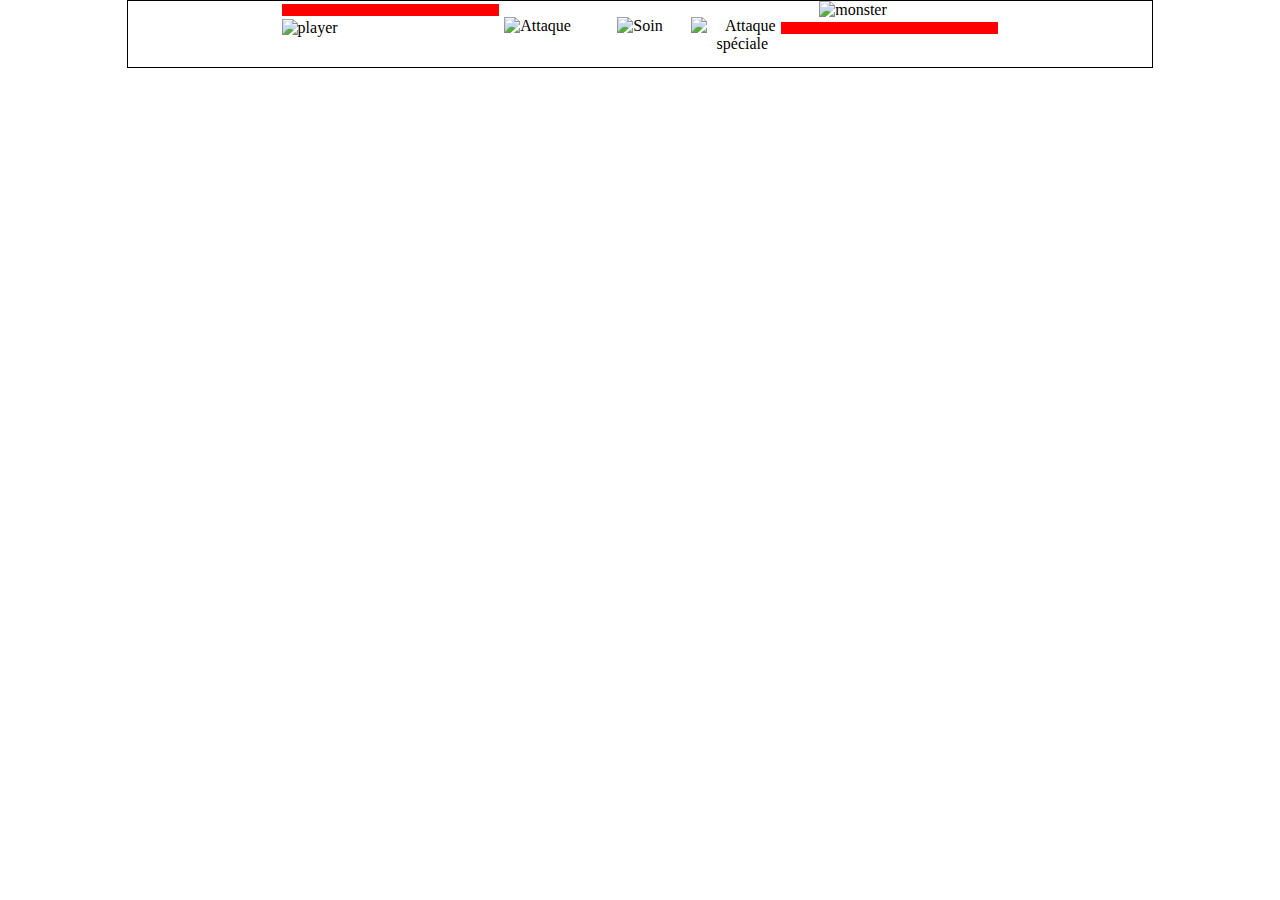
==== index.html @ e5624822 "ajout" ====
<!DOCTYPE html>
<html>
  <head>
    <meta charset="utf-8">
    <title></title>
    <link href="styles/style.css" type="text/css" rel="stylesheet" />
  </head>
  <body>
    <main id="container">
    <div id="game">
      <div id="gameView">
        <div class="character">
          <div id="healMonster" class="bigDiv">
            <div id="pvMonster"></div>
          </div>
        <img src="images/6_Ogre_ready.png" width="25%" alt="monster" id="monsterImg"/>
        </div>
        <div class="character">
        <img src="images/3_Anduin_injured.png" width="25%" alt="player" id="playerImg"/>
          <div id="healPlayer" class="bigDiv">
            <div id="pvPlayer"></div>
          </div>
        </div>
      </div>

      <div id="sorts">
        <div id="attaque" class="button">
          <image src="images/sorts/att.png" alt="Attaque"/>
        </div>
        <div id="heal" class="button">
          <image src="images/sorts/heal.png" alt="Soin"/>
        </div>
          <div id="special" class="button">
          <image src="images/sorts/as.png" alt="Attaque spéciale"/>
          </div>
        </div>
    </div>
    </main>
    <script src="scripts/app.js"></script>
  </body>
</html>
---- styles/style.css ----
body {
  margin: 0;
  padding: 0;
}

#game {
  border: solid black 1px;
  height: 50%;
  width: 80%;
  margin: auto;
  background-image: url("../images/background.png");
  background-size: cover;
}
#game .character {
  display: flex;
  flex-direction: row;
  align-items: center;
  justify-content: space-between;
  width: 70%;
  margin: auto;
  min-height: 40%;
}
#game .bigDiv {
  width: 30%;
  height: 10px;
  border: solid red 1px;
}
#game .bigDiv div {
  background-color: red;
  height: 11px;
}
#game .bigDiv div #pvMonster {
  width: 100%;
}
#game .bigDiv div #pvPlayer {
  width: 100%;
}

#sorts {
  display: flex;
  justify-content: space-between;
  margin: auto;
  width: 30%;
  margin-top: -20px;
}
#sorts div {
  height: 50px;
  width: 150px;
  text-align: center;
}
#sorts div img {
  width: 80%;
}

@keyframes masuperanimation {
    0% {
        transform: translateX(0px);
    }

    50% {
        transform: translateX(-200px) rotate(-30Deg);
    }

    100% {
        transform: translateX(30px);
    }
}

#monsterImg:hover
{
    animation: masuperanimation 2s; /* On utilise "ma super animation" définie plus tôt */
}


/*# sourceMappingURL=style.css.map */
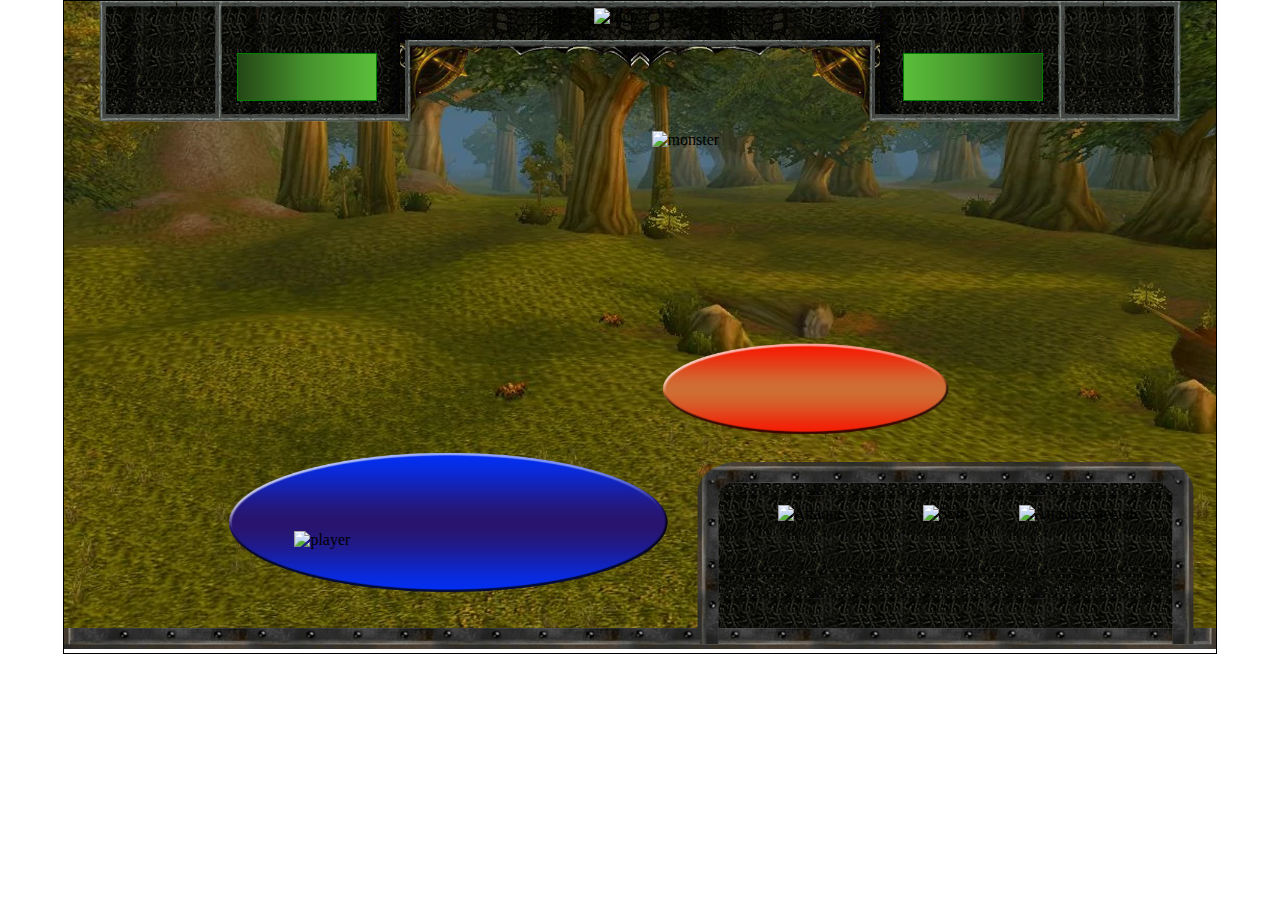
==== commit 97edcd35: "push responsive" ====
--- a/index.html
+++ b/index.html
@@ -8,18 +8,18 @@
   <body>
     <main id="container">
     <div id="game">
-      <div id="gameView">
-        <div class="character">
-          <div id="healMonster" class="bigDiv">
-            <div id="pvMonster"></div>
-          </div>
-        <img src="images/6_Ogre_ready.png" width="25%" alt="monster" id="monsterImg"/>
+      <img src="images/background/background1.jpg" alt="carte" id="carte"/>
+      <img src="images/logo/logo1.png" alt ="logo" id="logo1" width="2%"/>
+      <div class="character">
+        <div id="healMonster" class="bigDiv">
+          <div id="pvMonster"></div>
         </div>
-        <div class="character">
-        <img src="images/3_Anduin_injured.png" width="25%" alt="player" id="playerImg"/>
-          <div id="healPlayer" class="bigDiv">
-            <div id="pvPlayer"></div>
-          </div>
+        <img src="images/animation_character/6_Ogre_ready.gif" width="25%" alt="monster" id="monster"/>
+      </div>
+      <div class="character">
+        <img src="images/animation_character/1_Anduin_ready.gif" width="25%" alt="player" id="player"/>
+        <div id="healPlayer" class="bigDiv">
+          <div id="pvPlayer"></div>
         </div>
       </div>
 
@@ -30,10 +30,10 @@
         <div id="heal" class="button">
           <image src="images/sorts/heal.png" alt="Soin"/>
         </div>
-          <div id="special" class="button">
+        <div id="special" class="button">
           <image src="images/sorts/as.png" alt="Attaque spéciale"/>
-          </div>
         </div>
+      </div>
     </div>
     </main>
     <script src="scripts/app.js"></script>
--- a/styles/style.css
+++ b/styles/style.css
@@ -6,42 +6,69 @@
 #game {
   border: solid black 1px;
   height: 50%;
-  width: 80%;
+  width: 90%;
   margin: auto;
   background-image: url("../images/background.png");
   background-size: cover;
+  position: relative;
 }
 #game .character {
-  display: flex;
-  flex-direction: row;
-  align-items: center;
-  justify-content: space-between;
   width: 70%;
   margin: auto;
   min-height: 40%;
 }
+#game #healMonster {
+  top: 8%;
+  right: 15%;
+}
+#game #healPlayer {
+  top: 8%;
+  left: 15%;
+}
+#game #logo1 {
+  position: absolute;
+  top: 1%;
+  left: 46%;
+  width: 8%;
+}
 #game .bigDiv {
-  width: 30%;
-  height: 10px;
-  border: solid red 1px;
+  width: 12%;
+  height: 7%;
+  border: solid green 1px;
+  position: absolute;
+}
+#game .bigDiv #pvMonster {
+  background-image: linear-gradient(to left, #244716, #46932d, #5abf3a);
+}
+#game .bigDiv #pvPlayer {
+  background-image: linear-gradient(to right, #244716, #46932d, #5abf3a);
 }
 #game .bigDiv div {
-  background-color: red;
-  height: 11px;
-}
-#game .bigDiv div #pvMonster {
+  height: 100%;
   width: 100%;
 }
-#game .bigDiv div #pvPlayer {
+#game #carte {
   width: 100%;
+}
+#game #monster {
+  position: absolute;
+  right: 24%;
+  top: 20%;
+}
+#game #player {
+  position: absolute;
+  left: 20%;
+  bottom: 16%;
 }
 
 #sorts {
   display: flex;
-  justify-content: space-between;
   margin: auto;
-  width: 30%;
+  width: 35%;
   margin-top: -20px;
+  position: absolute;
+  bottom: 15%;
+  right: 6%;
 }
 #sorts div {
   height: 50px;
@@ -52,24 +79,4 @@
   width: 80%;
 }
 
-@keyframes masuperanimation {
-    0% {
-        transform: translateX(0px);
-    }
-
-    50% {
-        transform: translateX(-200px) rotate(-30Deg);
-    }
-
-    100% {
-        transform: translateX(30px);
-    }
-}
-
-#monsterImg:hover
-{
-    animation: masuperanimation 2s; /* On utilise "ma super animation" définie plus tôt */
-}
-
-
 /*# sourceMappingURL=style.css.map */
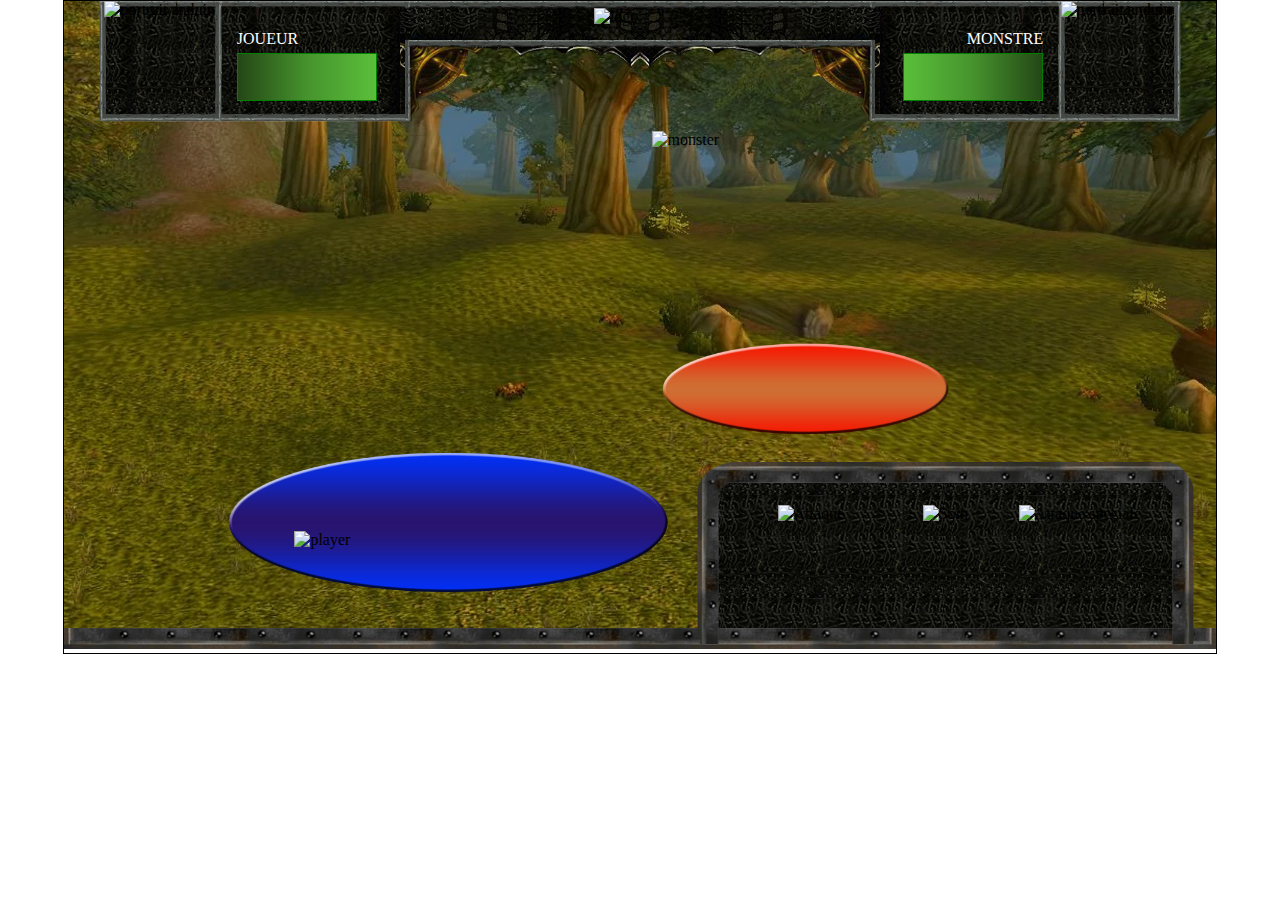
==== commit 41f221db: "test" ====
--- a/index.html
+++ b/index.html
@@ -9,15 +9,19 @@
     <main id="container">
     <div id="game">
       <img src="images/background/background1.jpg" alt="carte" id="carte"/>
-      <img src="images/logo/logo1.png" alt ="logo" id="logo1" width="2%"/>
+      <img src="images/logo/logo1.png" alt ="logo" id="logo1"/>
+      <p id="namePlayer" class="name">JOUEUR</p>
+      <p id="nameMonster" class="name">MONSTRE</p>
+      <img src="images/barre_haut/portrait_anduin.png" alt="portrait anduin" id="portrait_player" class="portrait" />
+      <img src="images/barre_haut/portrait_ogre.png" alt="portrait anduin" id="portrait_monster" class="portrait"/>
       <div class="character">
         <div id="healMonster" class="bigDiv">
           <div id="pvMonster"></div>
         </div>
-        <img src="images/animation_character/6_Ogre_ready.gif" width="25%" alt="monster" id="monster"/>
+        <img src="images/animation_character/Ogre_ready.gif" width="25%" alt="monster" id="monster"/>
       </div>
       <div class="character">
-        <img src="images/animation_character/1_Anduin_ready.gif" width="25%" alt="player" id="player"/>
+        <img src="images/animation_character/Anduin_ready.gif" width="25%" alt="player" id="player"/>
         <div id="healPlayer" class="bigDiv">
           <div id="pvPlayer"></div>
         </div>
--- a/styles/style.css
+++ b/styles/style.css
@@ -1,3 +1,7 @@
+@font-face {
+  font-family: "BebasNeueRegular";
+  src: url("font/bebas_neue/BebasNeue-Regular.otf");
+}
 body {
   margin: 0;
   padding: 0;
@@ -11,6 +15,18 @@
   background-image: url("../images/background.png");
   background-size: cover;
   position: relative;
+}
+#game .name {
+  font-family: "BebasNeueRegular";
+  color: white;
+  position: absolute;
+  top: 2%;
+}
+#game #nameMonster {
+  right: 15%;
+}
+#game #namePlayer {
+  left: 15%;
 }
 #game .character {
   width: 70%;
@@ -30,6 +46,17 @@
   top: 1%;
   left: 46%;
   width: 8%;
+}
+#game .portrait {
+  position: absolute;
+  top: 0%;
+  width: 10%;
+}
+#game #portrait_player {
+  left: 3.5%;
+}
+#game #portrait_monster {
+  right: 3.5%;
 }
 #game .bigDiv {
   width: 12%;
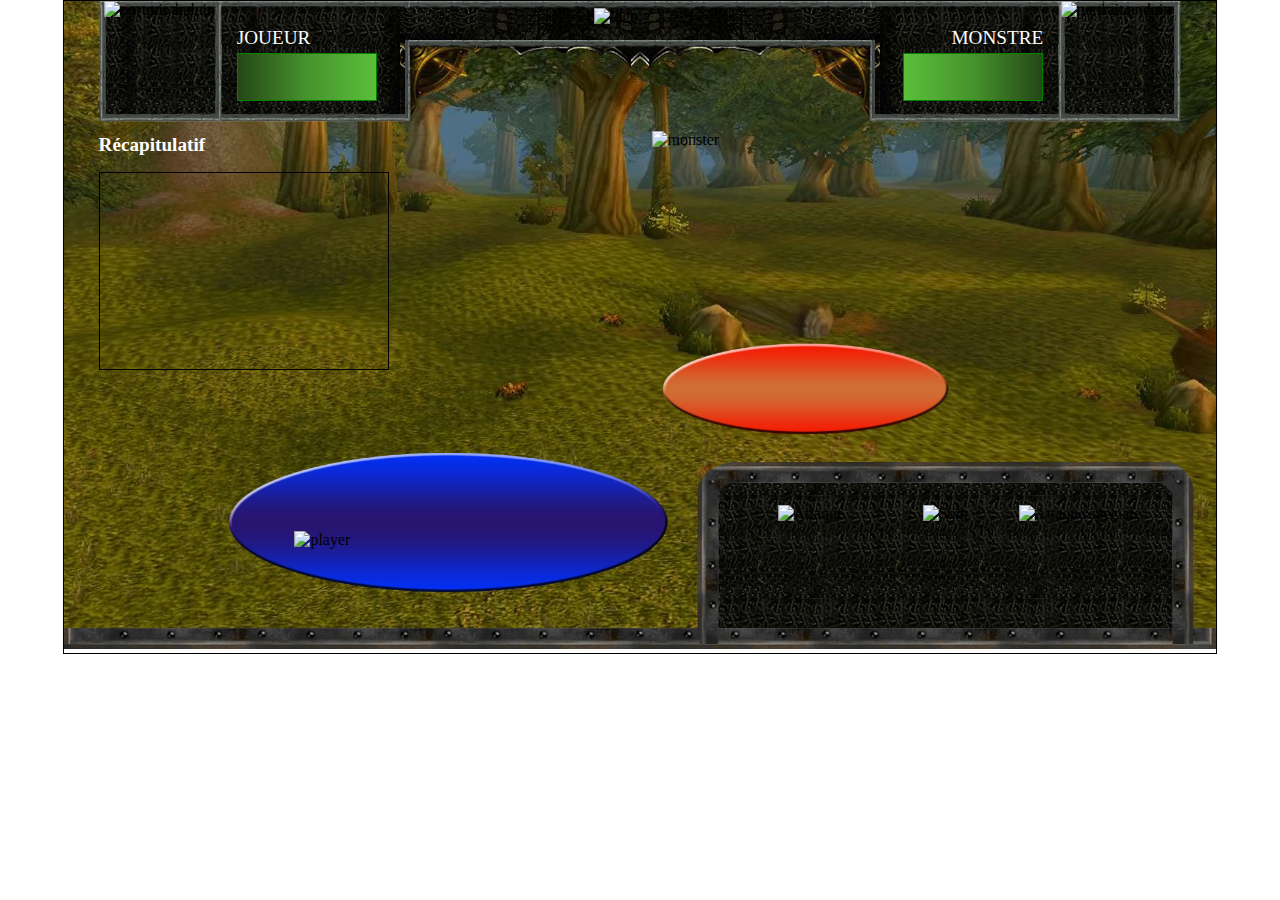
==== commit e15bb9f4: "master" ====
--- a/index.html
+++ b/index.html
@@ -14,6 +14,13 @@
       <p id="nameMonster" class="name">MONSTRE</p>
       <img src="images/barre_haut/portrait_anduin.png" alt="portrait anduin" id="portrait_player" class="portrait" />
       <img src="images/barre_haut/portrait_ogre.png" alt="portrait anduin" id="portrait_monster" class="portrait"/>
+
+      <div id="textContainer">
+        <h2>Récapitulatif</h2>
+        <div id="textWrite">
+        </div>
+      </div>
+
       <div class="character">
         <div id="healMonster" class="bigDiv">
           <div id="pvMonster"></div>
--- a/styles/style.css
+++ b/styles/style.css
@@ -1,6 +1,7 @@
 @font-face {
   font-family: "BebasNeueRegular";
-  src: url("font/bebas_neue/BebasNeue-Regular.otf");
+  src: url("../font/bebas_neue/BebasNeue-Regular.otf") format("otf");
+  src: url("../font/bebas_neue/BebasNeue-Regular.ttf") format("ttf");
 }
 body {
   margin: 0;
@@ -16,11 +17,27 @@
   background-size: cover;
   position: relative;
 }
+#game #textContainer {
+  position: absolute;
+  left: 3%;
+  top: 18%;
+  color: white;
+  font-size: 0.8rem;
+  width: 25%;
+  height: 30%;
+}
+#game #textContainer div {
+  overflow-x: scroll;
+  width: 100%;
+  height: 100%;
+  border: solid black  1px;
+}
 #game .name {
-  font-family: "BebasNeueRegular";
+  font-family: "Bebas Neue";
   color: white;
   position: absolute;
-  top: 2%;
+  top: 1%;
+  font-size: 1.2rem;
 }
 #game #nameMonster {
   right: 15%;
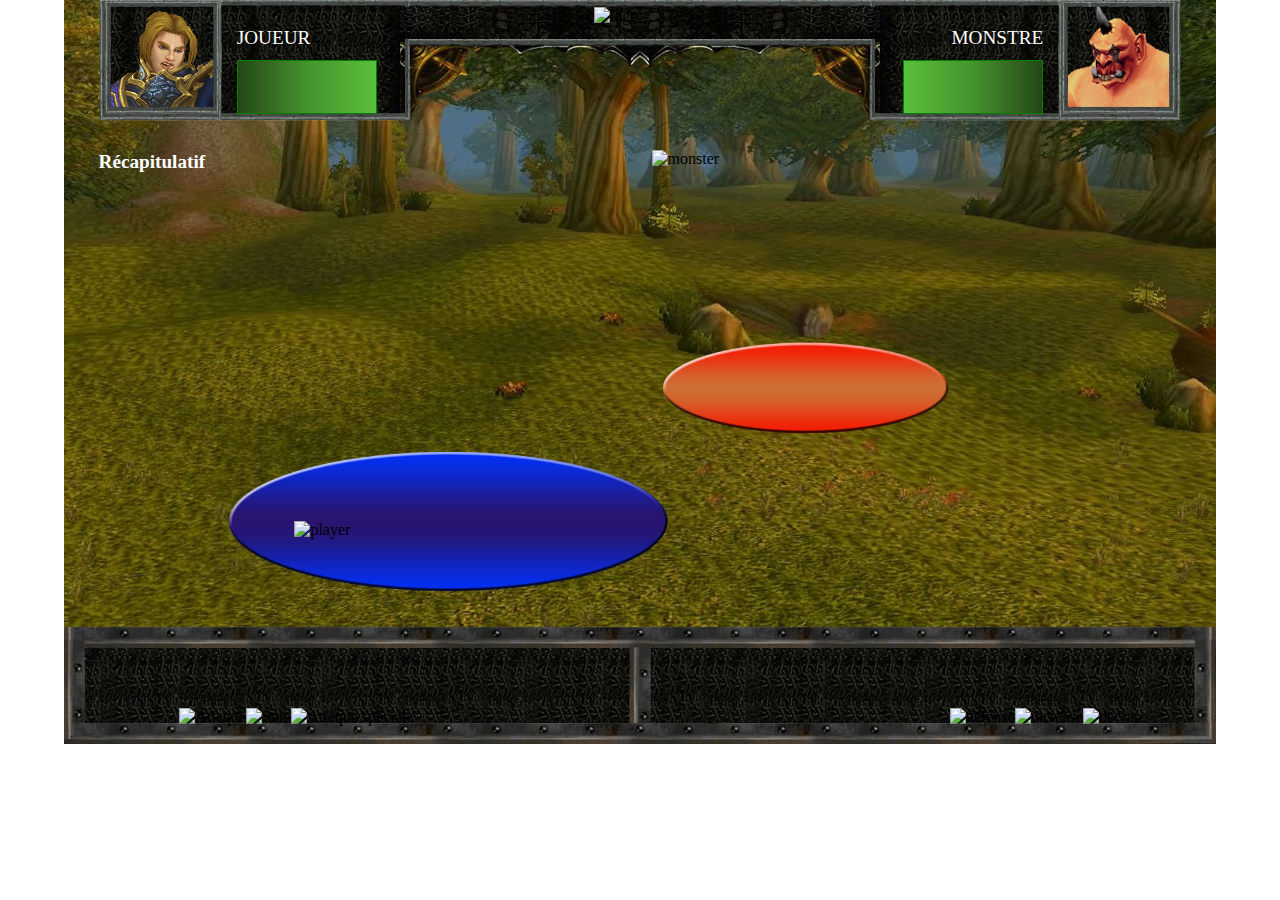
==== commit 4c17cbd8: "test css iphone" ====
--- a/index.html
+++ b/index.html
@@ -12,8 +12,8 @@
       <img src="images/logo/logo1.png" alt ="logo" id="logo1"/>
       <p id="namePlayer" class="name">JOUEUR</p>
       <p id="nameMonster" class="name">MONSTRE</p>
-      <img src="images/barre_haut/portrait_anduin.png" alt="portrait anduin" id="portrait_player" class="portrait" />
-      <img src="images/barre_haut/portrait_ogre.png" alt="portrait anduin" id="portrait_monster" class="portrait"/>
+      <img src="images/barre_haut/Portrait_anduin.png" alt="portrait anduin" id="portrait_player" class="portrait" />
+      <img src="images/barre_haut/Portrait_ogre.png" alt="portrait anduin" id="portrait_monster" class="portrait"/>
 
       <div id="textContainer">
         <h2>Récapitulatif</h2>
@@ -33,18 +33,29 @@
           <div id="pvPlayer"></div>
         </div>
       </div>
-
       <div id="sorts">
-        <div id="attaque" class="button">
-          <image src="images/sorts/att.png" alt="Attaque"/>
+        <div id="sorts1" class="sortsPart">
+          <div id="attaque" class="button">
+            <image src="images/sorts/icon_attack.png" alt="Attaque"/>
+          </div>
+          <div id="heal" class="button">
+            <image src="images/sorts/icon_heal.png" alt="Soin"/>
+          </div>
+          <div id="special" class="button">
+            <image src="images/sorts/icon_attack_special.png" alt="Attaque spéciale"/>
+          </div>
         </div>
-        <div id="heal" class="button">
-          <image src="images/sorts/heal.png" alt="Soin"/>
+        <div id="sorts2" class="sortsPart">
+          <div id="defense" class="button">
+            <image src="images/sorts/icon_defense.png" alt="defense"/>
+          </div>
+          <div id="increase" class="button">
+            <image src="images/sorts/icon_increase.png" alt="increase"/>
+          </div>
+          <div id="decrase" class="button">
+            <image src="images/sorts/icon_decrase.png" alt="decrase"/>
+          </div>
         </div>
-        <div id="special" class="button">
-          <image src="images/sorts/as.png" alt="Attaque spéciale"/>
-        </div>
-      </div>
     </div>
     </main>
     <script src="scripts/app.js"></script>
--- a/styles/style.css
+++ b/styles/style.css
@@ -9,7 +9,6 @@
 }
 
 #game {
-  border: solid black 1px;
   height: 50%;
   width: 90%;
   margin: auto;
@@ -18,6 +17,7 @@
   position: relative;
 }
 #game #textContainer {
+  font-family: "Bebas Neue";
   position: absolute;
   left: 3%;
   top: 18%;
@@ -30,7 +30,6 @@
   overflow-x: scroll;
   width: 100%;
   height: 100%;
-  border: solid black  1px;
 }
 #game .name {
   font-family: "Bebas Neue";
@@ -102,25 +101,23 @@
 #game #player {
   position: absolute;
   left: 20%;
-  bottom: 16%;
+  bottom: 28%;
 }
 
-#sorts {
+#sorts img {
+  width: 50%;
+}
+#sorts .sortsPart {
   display: flex;
-  margin: auto;
-  width: 35%;
-  margin-top: -20px;
+  align-items: flex-start;
   position: absolute;
-  bottom: 15%;
+  bottom: 3%;
+}
+#sorts #sorts1 {
+  left: 10%;
+}
+#sorts #sorts2 {
   right: 6%;
-}
-#sorts div {
-  height: 50px;
-  width: 150px;
-  text-align: center;
-}
-#sorts div img {
-  width: 80%;
 }
 
 /*# sourceMappingURL=style.css.map */
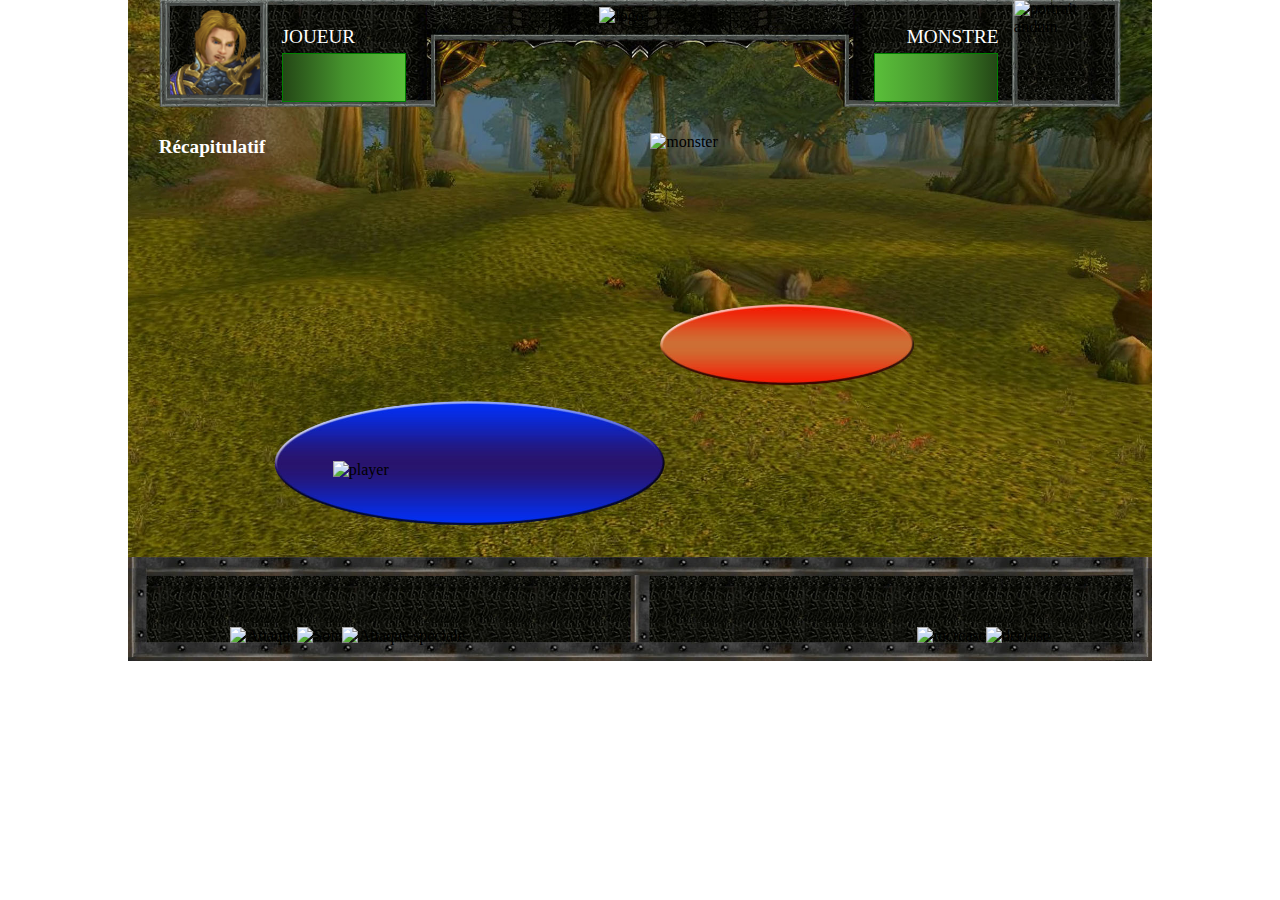
==== commit a3666e12: "mise a jour algo" ====
--- a/index.html
+++ b/index.html
@@ -20,15 +20,19 @@
         <div id="textWrite">
         </div>
       </div>
+      <div id="textContainer2">
+        <div id="textWrite2">
+        </div>
+      </div>
 
       <div class="character">
         <div id="healMonster" class="bigDiv">
           <div id="pvMonster"></div>
         </div>
-        <img src="images/animation_character/Ogre_ready.gif" width="25%" alt="monster" id="monster"/>
+        <img src="images/animation_character/Ogre/Ogre_ready.gif" width="25%" alt="monster" id="monster"/>
       </div>
       <div class="character">
-        <img src="images/animation_character/Anduin_ready.gif" width="25%" alt="player" id="player"/>
+        <img src="images/animation_character/Anduin/Anduin_ready.gif" width="25%" alt="player" id="player"/>
         <div id="healPlayer" class="bigDiv">
           <div id="pvPlayer"></div>
         </div>
@@ -46,14 +50,11 @@
           </div>
         </div>
         <div id="sorts2" class="sortsPart">
-          <div id="defense" class="button">
-            <image src="images/sorts/icon_defense.png" alt="defense"/>
-          </div>
           <div id="increase" class="button">
             <image src="images/sorts/icon_increase.png" alt="increase"/>
           </div>
-          <div id="decrase" class="button">
-            <image src="images/sorts/icon_decrase.png" alt="decrase"/>
+          <div id="decrease" class="button">
+            <image src="images/sorts/icon_decrease.png" alt="decrase"/>
           </div>
         </div>
     </div>
--- a/styles/style.css
+++ b/styles/style.css
@@ -10,9 +10,8 @@
 
 #game {
   height: 50%;
-  width: 90%;
+  width: 80%;
   margin: auto;
-  background-image: url("../images/background.png");
   background-size: cover;
   position: relative;
 }
@@ -30,6 +29,14 @@
   overflow-x: scroll;
   width: 100%;
   height: 100%;
+}
+#game #textContainer2 {
+  font-family: "Bebas Neue";
+  position: absolute;
+  right: 3%;
+  top: 18%;
+  color: white;
+  font-size: 0.8rem;
 }
 #game .name {
   font-family: "Bebas Neue";
@@ -117,7 +124,7 @@
   left: 10%;
 }
 #sorts #sorts2 {
-  right: 6%;
+  right: 10%;
 }
 
 /*# sourceMappingURL=style.css.map */
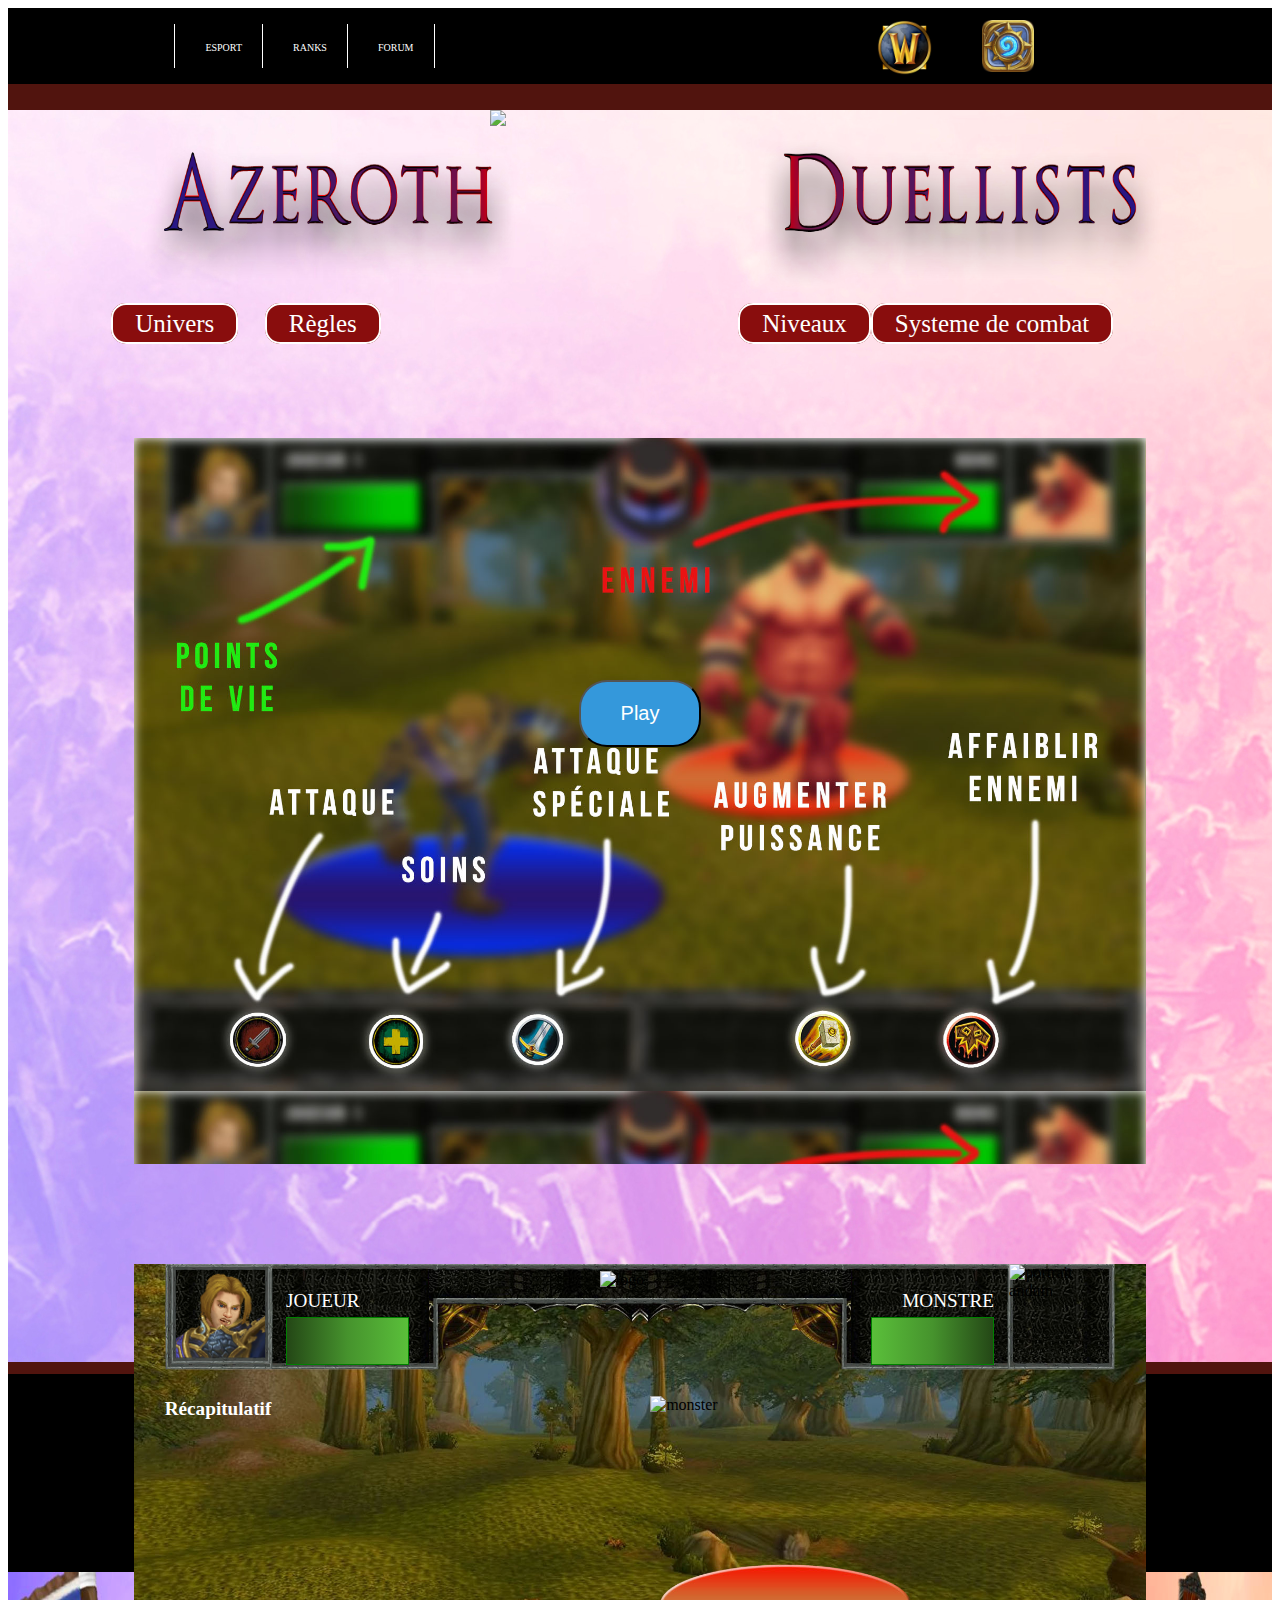
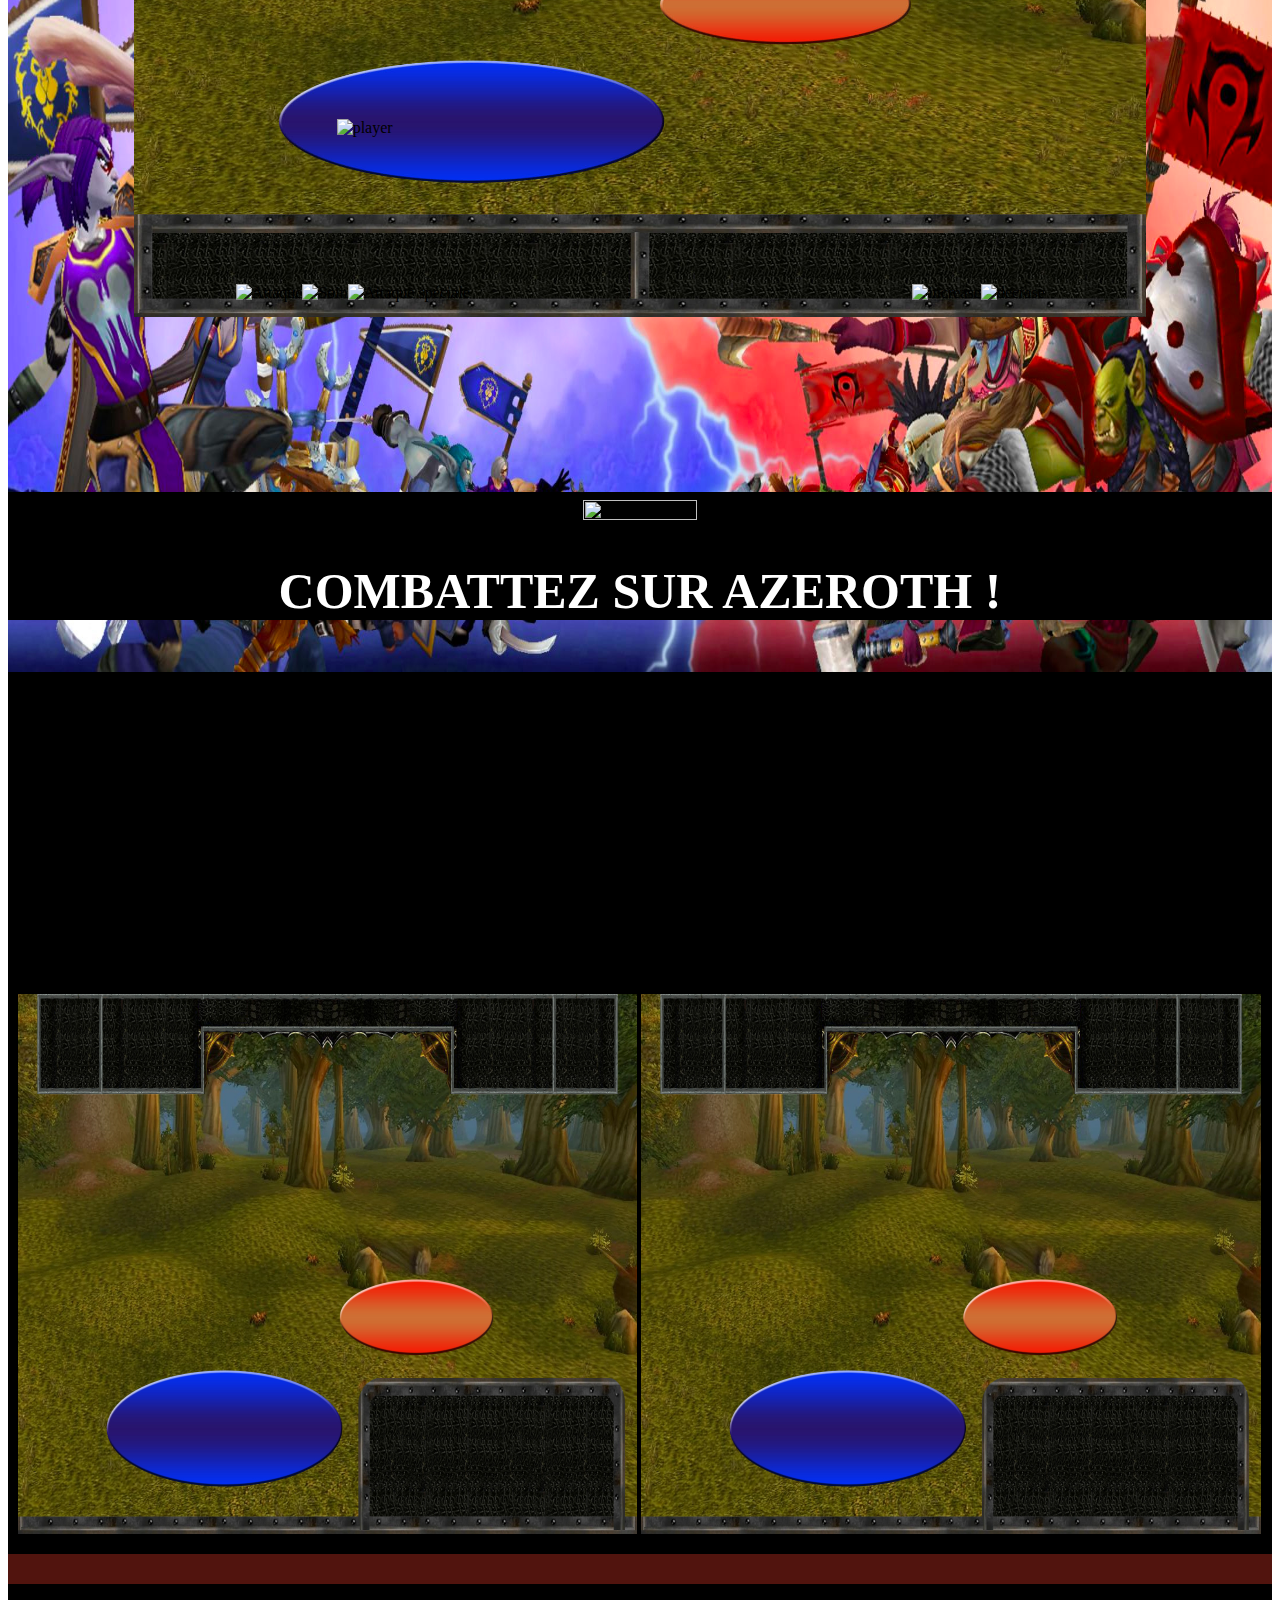
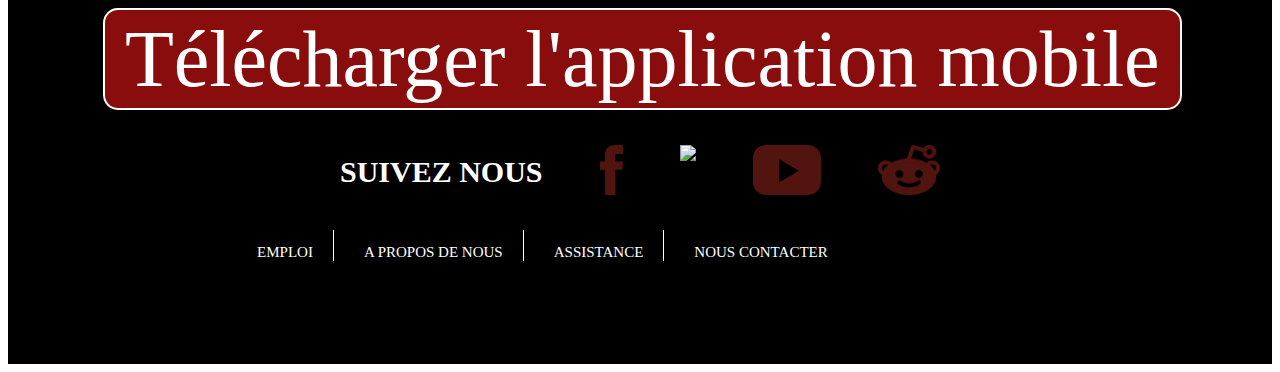
==== commit f200f6af: "Repush suite a bug" ====
--- a/index.html
+++ b/index.html
@@ -1,64 +1,163 @@
 <!DOCTYPE html>
-<html>
-  <head>
-    <meta charset="utf-8">
-    <title></title>
-    <link href="styles/style.css" type="text/css" rel="stylesheet" />
-  </head>
-  <body>
-    <main id="container">
-    <div id="game">
-      <img src="images/background/background1.jpg" alt="carte" id="carte"/>
-      <img src="images/logo/logo1.png" alt ="logo" id="logo1"/>
-      <p id="namePlayer" class="name">JOUEUR</p>
-      <p id="nameMonster" class="name">MONSTRE</p>
-      <img src="images/barre_haut/Portrait_anduin.png" alt="portrait anduin" id="portrait_player" class="portrait" />
-      <img src="images/barre_haut/Portrait_ogre.png" alt="portrait anduin" id="portrait_monster" class="portrait"/>
+<html lang="fr">
 
-      <div id="textContainer">
-        <h2>Récapitulatif</h2>
-        <div id="textWrite">
+<head>
+  <meta charset="utf-8" <meta name="description" content="Description SEO">
+  <link rel="stylesheet" href="styles/style.css" type="text/css" />
+</head>
+
+<body>
+  <div class="contain">
+    <header>
+      <div id="div_nav_Header">
+        <ul id="nav_Header">
+          <li id="nav-e-sport"><a href="#">ESPORT</a></li>
+          <li id="nav-ranks"><a href="#">RANKS</a></li>
+          <li id="nav-forum"><a href="#">FORUM</a></li>
+        </ul>
+        <img id="wow" src="
+      images\WoW_icon.png" alt="icone wow" />
+        <img id="hearthstone" src="
+      images\hearthstone.jpg" alt="icone hearthstone" />
+      </div>
+      <div id="trait_bordeau1"></div>
+      <div id="div_logoNoir">
+        <div class="logoNoir">
+          <img id="logoNoir" src="
+        images\LogoNoir.png" />
+        </div>
+        <div class="azerothDuellist">
+          <img id="azeroth" class="nomJeux" src="
+        images\Azeroth.png" />
+          <img id="duellist" class="nomJeux" src="
+        images\Duellists.png" />
+        </div>
+        <div class="flex">
+          <ul class="nav_Header2">
+            <li id="nav-commencer"><a href="">Univers</a></li>
+            <li id="nav-règles"><a href="#">Règles</a></li>
+          </ul>
+          <ul class="nav_Header2">
+            <li id="nav-niveaux"><a href="#">Niveaux</a></li>
+            <li id="nav-cartes"><a href="pages/index.html">Systeme de combat</a></li>
+          </ul>
+        </div>
+        <!-- DEBUT JEUX -->
+        <div class="gameStart">
+          <div class="start">
+            <button type="button" class="play btn">Play</button>
+          </div>
+        </div>
+        <div class="endGame">
+          <img src="../images/others/afterGameOver.jpeg" alt="screenEnd" width="100%"></>
+          <div class="end" id="textEnd"></div>
+        </div>
+        <main id="container">
+          <div id="game">
+            <img src="images/background/background1.jpg" alt="carte" id="carte" />
+            <img src="images/logo/logo1.png" alt="logo" id="logo1" />
+            <p id="namePlayer" class="name">JOUEUR</p>
+            <p id="nameMonster" class="name">MONSTRE</p>
+            <img src="images/barre_haut/Portrait_anduin.png" alt="portrait anduin" id="portrait_player" class="portrait" />
+            <img src="images/barre_haut/Portrait_ogre.png" alt="portrait anduin" id="portrait_monster" class="portrait" />
+
+            <div id="textContainer">
+              <h2>Récapitulatif</h2>
+              <div id="textWrite">
+              </div>
+            </div>
+            <div id="textContainer2">
+              <div id="textWrite2">
+              </div>
+            </div>
+            <div class="character">
+              <div id="healMonster" class="bigDiv">
+                <div id="pvMonster"></div>
+              </div>
+              <img src="images/animation_character/Ogre/Ogre_ready.gif" width="25%" alt="monster" id="monster" />
+            </div>
+            <div class="character">
+              <img src="images/animation_character/Anduin/Anduin_ready.gif" width="25%" alt="player" id="player" />
+              <div id="healPlayer" class="bigDiv">
+                <div id="pvPlayer"></div>
+              </div>
+            </div>
+            <div id="sorts">
+              <div id="sorts1" class="sortsPart">
+                <div id="attaque" class="button">
+                  <image src="images/sorts/icon_attack.png" alt="Attaque" />
+                </div>
+                <div id="heal" class="button">
+                  <image src="images/sorts/icon_heal.png" alt="Soin" />
+                </div>
+                <div id="special" class="button">
+                  <image src="images/sorts/icon_attack_special.png" alt="Attaque spéciale" />
+                </div>
+              </div>
+              <div id="sorts2" class="sortsPart">
+                <div id="increase" class="button">
+                  <image src="images/sorts/icon_increase.png" alt="increase" />
+                </div>
+                <div id="decrease" class="button">
+                  <image src="images/sorts/icon_decrease.png" alt="decrase" />
+                </div>
+              </div>
+            </div>
+        </main>
+
+        <!-- FIN JEUX -->
+        <div class="jouerG">
+          <button class="gratuit" type="button" name="gratui">JOUER GRATUITEMENT</button>
+        </div>
+    </header>
+    <main>
+      <div id="tirait_bordeau2"></div>
+      <div id="div_main">
+        <h1>CHOISISSEZ VOTRE RACE<h1>
+     <img id="bataille" src="
+     images\Test2.jpg" />
+     <img id= "logoRouge"class="logoRouge" src="
+     images\LogoRouge.png" />
+       <h1 id="combattez"> COMBATTEZ SUR AZEROTH ! </h1>
+      </div>
+      <div id="image_main">
+        <img id="m1" src="
+       images\Test6.jpg" />
+        <img id="m2" src="
+       images\Test6.jpg" />
+      </div>
+    </main>
+    <footer>
+      <div id="trait_bordeau3">
+      </div>
+      <div id="footer">
+        <ul id="telecharger">
+          <li id="télécharger"><a href="#">Télécharger l'application mobile</a></li>
+        </ul>
+        <div id="resauxSociaux">
+          <h2>SUIVEZ NOUS</h2>
+          <a href="#"><img class="fb" src="
+        images\fb.png" /></a>
+          <a href="#"><img class="fb" src="
+        images\t.png" /></a>
+          <a href="#"><img class="fb" src="
+        images\youtube-video-social-media-play_icon-icons.com_59261.png" /></a>
+          <a href="#"><img class="fb" src="
+        images\Reddit.png" /></a>
+        </div>
+        <div id="div_apropos">
+          <ul id="apropos">
+            <li id="emploi"><a href="#">EMPLOI</a></li>
+            <li id="info"><a href="#">A PROPOS DE NOUS</a></li>
+            <li id="assistance"><a href="#">ASSISTANCE</a></li>
+            <li id="contact"><a href="#">NOUS CONTACTER</a></li>
+          </ul>
         </div>
       </div>
-      <div id="textContainer2">
-        <div id="textWrite2">
-        </div>
-      </div>
+    </footer>
+    </div>
+    <script type="text/javascript" src="scripts/app.js">
+    </script>
+</body>
 
-      <div class="character">
-        <div id="healMonster" class="bigDiv">
-          <div id="pvMonster"></div>
-        </div>
-        <img src="images/animation_character/Ogre/Ogre_ready.gif" width="25%" alt="monster" id="monster"/>
-      </div>
-      <div class="character">
-        <img src="images/animation_character/Anduin/Anduin_ready.gif" width="25%" alt="player" id="player"/>
-        <div id="healPlayer" class="bigDiv">
-          <div id="pvPlayer"></div>
-        </div>
-      </div>
-      <div id="sorts">
-        <div id="sorts1" class="sortsPart">
-          <div id="attaque" class="button">
-            <image src="images/sorts/icon_attack.png" alt="Attaque"/>
-          </div>
-          <div id="heal" class="button">
-            <image src="images/sorts/icon_heal.png" alt="Soin"/>
-          </div>
-          <div id="special" class="button">
-            <image src="images/sorts/icon_attack_special.png" alt="Attaque spéciale"/>
-          </div>
-        </div>
-        <div id="sorts2" class="sortsPart">
-          <div id="increase" class="button">
-            <image src="images/sorts/icon_increase.png" alt="increase"/>
-          </div>
-          <div id="decrease" class="button">
-            <image src="images/sorts/icon_decrease.png" alt="decrase"/>
-          </div>
-        </div>
-    </div>
-    </main>
-    <script src="scripts/app.js"></script>
-  </body>
 </html>
--- a/styles/style.css
+++ b/styles/style.css
@@ -1,11 +1,377 @@
+.contain {
+  width: 1920;
+}
+
+#div_nav_Header {
+  background-color: black;
+  height: 76px;
+  display: flex;
+  flex-direction: row;
+}
+
+#nav_Header {
+  display: flex;
+  flex-direction: row;
+  margin-left: 10%;
+  list-style: none;
+}
+
+#nav_Header li {
+  padding: 13px 20px 0 30px;
+}
+
+#nav_Header li a {
+  color: white;
+  font-family: Ringbearer;
+  text-decoration: none;
+  font-size: 10px;
+}
+
+#nav_Header li a:hover {
+  color: #51140E;
+}
+
+#nav-e-sport {
+  border-right: 1px solid white;
+  border-left: 1px solid white;
+}
+
+#nav-ranks {
+  border-right: 1px solid white;
+}
+
+#nav-forum {
+  border-right: 1px solid white;
+}
+
+#wow {
+  width: 55px;
+  height: 55px;
+  margin-top: 12px;
+  margin-left: 50%;
+}
+
+#hearthstone {
+  width: 52px;
+  height: 52px;
+  margin-left: 50px;
+  margin-top: 12px;
+}
+
+#trait_bordeau1 {
+  height: 26px;
+  background-color: #51140E;
+}
+
+#div_logoNoir {
+  height: 1252px;
+  background-image: url("../images/Fond_site3.jpg");
+}
+
+.azerothDuellist {
+  display: flex;
+  position: relative;
+  width: 100%;
+  margin-left: 2%;
+  justify-content: space-around;
+}
+
+.logoNoir {
+  position: relative;
+  width: 300px;
+  margin: auto;
+}
+
+#logoNoir {
+  position: absolute;
+  width: 300px;
+  z-index: 4;
+}
+
+.nomJeux {
+  width: 35%;
+  height: 200px;
+}
+
+.nav_Header2 {
+  width: 90%;
+  margin: auto;
+  display: flex;
+  flex-direction: row;
+  text-decoration: none;
+  list-style: none;
+  z-index: 3;
+}
+
+.flex {
+  display: flex;
+  justify-content: space-around;
+  width: 90%;
+  margin: auto;
+}
+
+.nav_Header2 li a {
+  text-decoration: none;
+  color: white;
+  background-color: #890D0D;
+  border-radius: 15px;
+  padding: 5px 22px;
+  border: 2px solid white;
+  font-size: 25px;
+}
+
+.nav_Header2 li a:hover {
+  padding: 10px 30px;
+}
+
+/*#nav-commencer{
+margin-left: 7%;
+}
+
+#nav-règles{
+  margin-left: 8%;
+}
+
+#nav-niveaux{
+  margin-left: 26%;
+}
+
+#nav-cartes{
+  margin-left: 12%;
+}*/
+
+#combat {
+  width: 75%;
+  height: 681px;
+  border: 15px solid black;
+  border-radius: 15px;
+  margin-left: 12%;
+  margin-top: 40px;
+}
+
+.jouerG {
+  display: flex;
+  margin-top: 85px;
+}
+
+.gratuit {
+  font-family: "Times New Roman";
+  justify-content: center;
+  margin: auto;
+  font-size: 80px;
+  text-decoration: none;
+  color: white;
+  background-color: #890D0D;
+  border-radius: 15px;
+  border: 2px solid white;
+  padding: 5px 20px;
+}
+
+.gratuit:hover {
+  zoom: 110%;
+}
+
+#tirait_bordeau2 {
+  height: 12px;
+  background-color: #51140E;
+}
+
+#div_main {
+  margin-top: 0;
+  height: 1351px;
+  background-color: black;
+}
+
+h1 {
+  text-align: center;
+  background-color: black;
+  color: white;
+  margin-top: 0;
+  margin-bottom: 0;
+  font-family: "OptimusPrinceps";
+  padding-top: 70px;
+  font-size: 50px;
+}
+
+#bataille {
+  height: 700px;
+  width: 100%;
+}
+
+#logoRouge {
+  position: relative;
+  width: 30%;
+  height: 31%;
+  top: -210px;
+  z-index: 2;
+}
+
+.logoRouge {
+  position: absolute;
+  width: 37%;
+  height: 55%;
+  top: 2088px;
+  margin: auto;
+  z-index: 1;
+}
+
+#combattez {
+  position: relative;
+  top: -250px;
+  font-family: "OptimusPrinceps";
+}
+
+#image_main {
+  height: 560px;
+  background-color: black;
+  margin-bottom: 0;
+}
+
+#m1 {
+  width: 49%;
+  height: 540px;
+  margin-left: 0.8%;
+}
+
+#m2 {
+  width: 49%;
+  height: 540px;
+}
+
+#trait_bordeau3 {
+  margin-top: 0;
+  background-color: #51140E;
+  height: 30px;
+  margin-bottom: 0;
+}
+
+#resauxSociaux h2 {
+  color: white;
+  font-size: 30px;
+  display: flex;
+  margin-top: 10px;
+  font-family: Ringbearer;
+}
+
+.fb {
+  height: 50px;
+}
+
+.fb:hover {
+  opacity: 0.7;
+  filter: alpha(opacity=10);
+  border: 0;
+}
+
+#footer {
+  background-color: black;
+  height: 380px;
+}
+
+#telecharger {
+  text-align: center;
+  padding-top: 30px;
+  margin-bottom: 20px;
+  margin-top: 0;
+}
+
+#telecharger li a {
+  text-decoration: none;
+  font-size: 80px;
+  color: white;
+  background-color: #890D0D;
+  border-radius: 15px;
+  border: 2px solid white;
+  padding: 5px 20px;
+  margin-left: -2.9%;
+}
+
+#telecharger li a:hover {
+  padding: 10px 30px;
+  border: 2px solid #890D0D;
+  background-color: white;
+  color: #890D0D;
+}
+
+#resauxSociaux {
+  width: 600px;
+  margin: auto;
+  display: flex;
+  padding-top: 20px;
+  justify-content: space-between;
+}
+
+#apropos {
+  display: flex;
+  flex-direction: row;
+  margin-left: 10%;
+  list-style: none;
+}
+
+#apropos li {
+  padding: 13px 20px 0 30px;
+  font-family: Ringbearer;
+}
+
+#apropos li a {
+  color: white;
+  text-decoration: none;
+  font-size: 15px;
+}
+
+#apropos li a:hover {
+  color: #51140E;
+}
+
+#emploi {
+  border-right: 1px solid white;
+  margin-left: 18.5%;
+}
+
+#info {
+  border-right: 1px solid white;
+}
+
+#assistance {
+  border-right: 1px solid white;
+}
+
+@media screen and (max-width: 1280px) {
+  #wow {
+    margin-left: 35%;
+  }
+  #nav-règles {
+    margin-left: 5%;
+  }
+  #nav-niveaux {
+    margin-left: 11%;
+  }
+  #nav-cartes {}
+  #rond2 {
+    height: 39%;
+  }
+  #div_main {
+    height: 1220px;
+  }
+  #emploi {
+    margin-left: 4.8%;
+  }
+}
+
+/*CSS JEUX*/
+
 @font-face {
   font-family: "BebasNeueRegular";
-  src: url("../font/bebas_neue/BebasNeue-Regular.otf") format("otf");
-  src: url("../font/bebas_neue/BebasNeue-Regular.ttf") format("ttf");
-}
-body {
-  margin: 0;
-  padding: 0;
+  src: url("font/bebas_neue/BebasNeue-Regular.otf") format("otf");
+  src: url("font/bebas_neue/BebasNeue-Regular.ttf") format("ttf");
+}
+
+#container {
+  z-index: 10;
+  margin-top: 100px;
+  display: block;
+  overflow: hidden;
+  z-index: -10;
 }
 
 #game {
@@ -15,6 +381,7 @@
   background-size: cover;
   position: relative;
 }
+
 #game #textContainer {
   font-family: "Bebas Neue";
   position: absolute;
@@ -25,11 +392,13 @@
   width: 25%;
   height: 30%;
 }
+
 #game #textContainer div {
   overflow-x: scroll;
   width: 100%;
   height: 100%;
 }
+
 #game #textContainer2 {
   font-family: "Bebas Neue";
   position: absolute;
@@ -38,6 +407,7 @@
   color: white;
   font-size: 0.8rem;
 }
+
 #game .name {
   font-family: "Bebas Neue";
   color: white;
@@ -45,66 +415,82 @@
   top: 1%;
   font-size: 1.2rem;
 }
+
 #game #nameMonster {
   right: 15%;
 }
+
 #game #namePlayer {
   left: 15%;
 }
+
 #game .character {
   width: 70%;
   margin: auto;
   min-height: 40%;
 }
+
 #game #healMonster {
   top: 8%;
   right: 15%;
 }
+
 #game #healPlayer {
   top: 8%;
   left: 15%;
 }
+
 #game #logo1 {
   position: absolute;
   top: 1%;
   left: 46%;
   width: 8%;
 }
+
 #game .portrait {
   position: absolute;
   top: 0%;
   width: 10%;
 }
+
 #game #portrait_player {
   left: 3.5%;
 }
+
 #game #portrait_monster {
   right: 3.5%;
 }
+
 #game .bigDiv {
   width: 12%;
   height: 7%;
   border: solid green 1px;
   position: absolute;
 }
+
 #game .bigDiv #pvMonster {
   background-image: linear-gradient(to left, #244716, #46932d, #5abf3a);
 }
+
 #game .bigDiv #pvPlayer {
   background-image: linear-gradient(to right, #244716, #46932d, #5abf3a);
 }
+
 #game .bigDiv div {
   height: 100%;
   width: 100%;
 }
+
 #game #carte {
   width: 100%;
 }
+
 #game #monster {
   position: absolute;
   right: 24%;
   top: 20%;
 }
+
 #game #player {
   position: absolute;
   left: 20%;
@@ -114,17 +500,78 @@
 #sorts img {
   width: 50%;
 }
+
 #sorts .sortsPart {
   display: flex;
   align-items: flex-start;
   position: absolute;
   bottom: 3%;
 }
+
 #sorts #sorts1 {
   left: 10%;
 }
+
 #sorts #sorts2 {
   right: 10%;
 }
 
 /*# sourceMappingURL=style.css.map */
+
+.gameStart {
+  height: 58%;
+  width: 80%;
+  margin: auto;
+  margin-top: 100px;
+  display: block;
+}
+
+.endGame {
+  height: 58%;
+  width: 80%;
+  margin: auto;
+  margin-top: 100px;
+  display: none;
+  z-index: 20;
+}
+
+.end {
+  display: none;
+  z-index: 20;
+  height: 58%;
+  width: 80%;
+  margin: auto;
+  margin-top: 100px;
+  color: white;
+  font-size: 1.3rem;
+
+}
+
+.start {
+  width: 100%;
+  height: 100%;
+  display: flex;
+  justify-content: center;
+  align-items: center;
+  background-image: url("../images/Maquette21.png");
+  background-size: 100%;
+}
+
+.btn {
+  margin-top: -175px;
+  display: block;
+  -webkit-border-radius: 28;
+  -moz-border-radius: 28;
+  border-radius: 28px;
+  font-family: Arial;
+  color: #ffffff;
+  font-size: 20px;
+  background: #3498db;
+  padding: 20px 40px 20px 40px;
+  text-decoration: none;
+}
+
+.btn:hover {
+  background: #3cb0fd;
+  text-decoration: none;
+}
